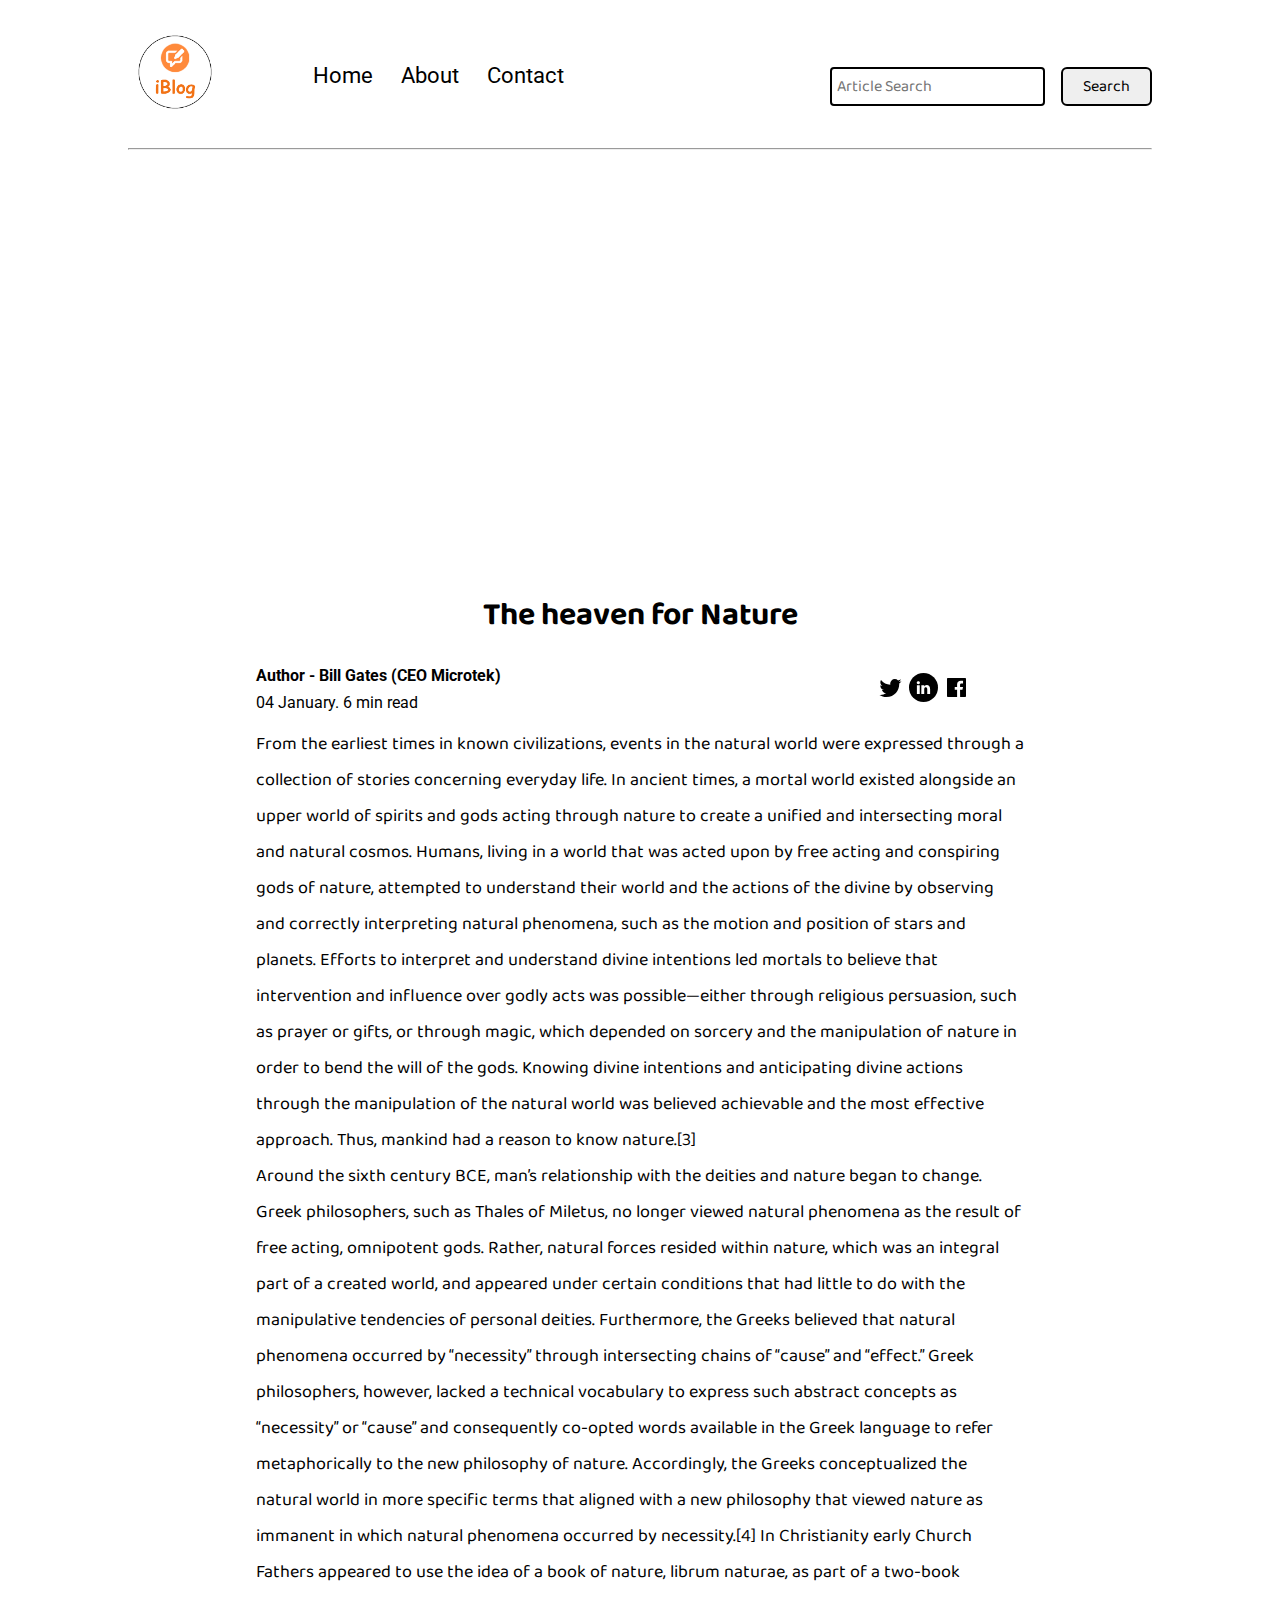
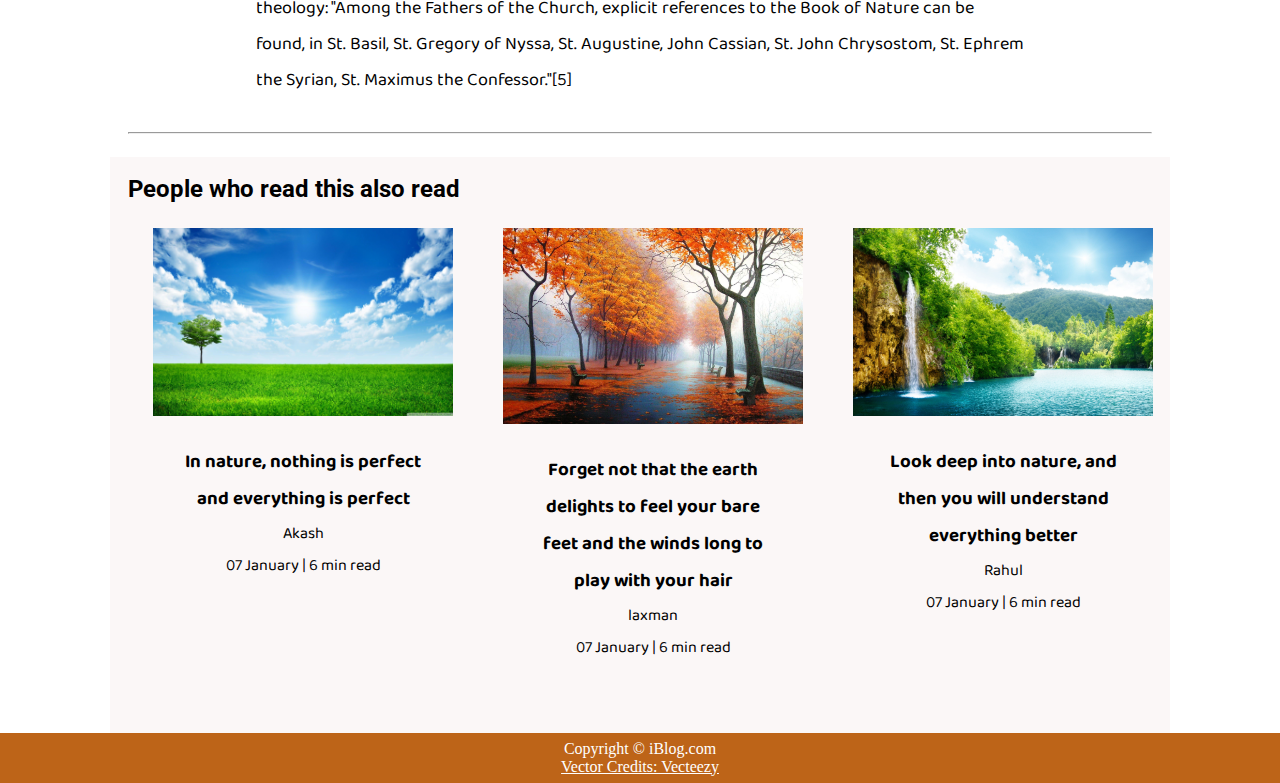
==== CSS CODE/blogpost.html @ d331b0a1 "Initial commit" ====
<!DOCTYPE html>
<html lang="en">
<head>
    <meta charset="UTF-8">
    <meta name="viewport" content="width=device-width, initial-scale=1.0">
    <link rel="stylesheet" href="css/utils.css">
    <link rel="stylesheet" href="css/style.css">
    <link rel="stylesheet" href="css/blogpost.css">
    <link rel="stylesheet" href="css/mobile.css">
    <title>iBlog - Heaven for bloggers</title>
</head>
<body>
    <nav class="navigation max-width-1 m-auto">
        <div class="nav-left">
            <a href="/">
                <span><img src="img/logo.png" width="94px" alt=""></span>
            </a>
            <ul>
                <li><a href="/">Home</a></li>
                <li><a href="#">About</a></li>
                <li><a href="/contact.html">Contact</a></li>
            </ul>
        </div>
        <div class="nav-right">
            <form action="/search.html" method="get">
                <input class="form-input" type="text" name="query" placeholder="Article Search">
                <button class="btn">Search</button>
            </form>

        </div>

    </nav>
    <div class="max-width-1 m-auto">
        <hr>
    </div>
    <div class="post-img">
        <img src="/0333.jpg" alt="">
    </div>
    <div class="m-auto blog-post-content max-width-2 m-auto my-2">
        <h1 class="font1">The heaven for Nature</h1>
        <div class="blogpost-meta">
            <div class="author-info">
                <div>
                <b>
                  Author - Bill Gates (CEO Microtek)
                </b>
                </div>
                <div>04 January. 6 min read</div>
            </div>
            <div class="social">
                <svg width="29" height="29" class="hk"><path d="M22.05 7.54a4.47 4.47 0 0 0-3.3-1.46 4.53 4.53 0 0 0-4.53 4.53c0 .35.04.7.08 1.05A12.9 12.9 0 0 1 5 6.89a5.1 5.1 0 0 0-.65 2.26c.03 1.6.83 2.99 2.02 3.79a4.3 4.3 0 0 1-2.02-.57v.08a4.55 4.55 0 0 0 3.63 4.44c-.4.08-.8.13-1.21.16l-.81-.08a4.54 4.54 0 0 0 4.2 3.15 9.56 9.56 0 0 1-5.66 1.94l-1.05-.08c2 1.27 4.38 2.02 6.94 2.02 8.3 0 12.86-6.9 12.84-12.85.02-.24 0-.43 0-.65a8.68 8.68 0 0 0 2.26-2.34c-.82.38-1.7.62-2.6.72a4.37 4.37 0 0 0 1.95-2.51c-.84.53-1.81.9-2.83 1.13z"></path></svg>

                <svg style="background: black;
                border-radius: 21px;" width="29" height="29" viewBox="0 0 29 29" fill="none" class="hk"><path d="M5 6.36C5 5.61 5.63 5 6.4 5h16.2c.77 0 1.4.61 1.4 1.36v16.28c0 .75-.63 1.36-1.4 1.36H6.4c-.77 0-1.4-.6-1.4-1.36V6.36z"></path><path fill-rule="evenodd" clip-rule="evenodd" d="M10.76 20.9v-8.57H7.89v8.58h2.87zm-1.44-9.75c1 0 1.63-.65 1.63-1.48-.02-.84-.62-1.48-1.6-1.48-.99 0-1.63.64-1.63 1.48 0 .83.62 1.48 1.59 1.48h.01zM12.35 20.9h2.87v-4.79c0-.25.02-.5.1-.7.2-.5.67-1.04 1.46-1.04 1.04 0 1.46.8 1.46 1.95v4.59h2.87v-4.92c0-2.64-1.42-3.87-3.3-3.87-1.55 0-2.23.86-2.61 1.45h.02v-1.24h-2.87c.04.8 0 8.58 0 8.58z" fill="#fff"></path></svg>

                <svg width="29" height="29" class="hk"><path d="M23.2 5H5.8a.8.8 0 0 0-.8.8V23.2c0 .44.35.8.8.8h9.3v-7.13h-2.38V13.9h2.38v-2.38c0-2.45 1.55-3.66 3.74-3.66 1.05 0 1.95.08 2.2.11v2.57h-1.5c-1.2 0-1.48.57-1.48 1.4v1.96h2.97l-.6 2.97h-2.37l.05 7.12h5.1a.8.8 0 0 0 .79-.8V5.8a.8.8 0 0 0-.8-.79"></path></svg>

            </div>
        </div>
         <p class="font1">From the earliest times in known civilizations, events in the natural world were expressed through a collection of stories concerning everyday life. In ancient times, a mortal world existed alongside an upper world of spirits and gods acting through nature to create a unified and intersecting moral and natural cosmos. Humans, living in a world that was acted upon by free acting and conspiring gods of nature, attempted to understand their world and the actions of the divine by observing and correctly interpreting natural phenomena, such as the motion and position of stars and planets. Efforts to interpret and understand divine intentions led mortals to believe that intervention and influence over godly acts was possible—either through religious persuasion, such as prayer or gifts, or through magic, which depended on sorcery and the manipulation of nature in order to bend the will of the gods. Knowing divine intentions and anticipating divine actions through the manipulation of the natural world was believed achievable and the most effective approach. Thus, mankind had a reason to know nature.[3]</p>
         <p class="font1">Around the sixth century BCE, man’s relationship with the deities and nature began to change. Greek philosophers, such as Thales of Miletus, no longer viewed natural phenomena as the result of free acting, omnipotent gods. Rather, natural forces resided within nature, which was an integral part of a created world, and appeared under certain conditions that had little to do with the manipulative tendencies of personal deities. Furthermore, the Greeks believed that natural phenomena occurred by “necessity” through intersecting chains of “cause” and “effect.” Greek philosophers, however, lacked a technical vocabulary to express such abstract concepts as “necessity” or “cause” and consequently co-opted words available in the Greek language to refer metaphorically to the new philosophy of nature. Accordingly, the Greeks conceptualized the natural world in more specific terms that aligned with a new philosophy that viewed nature as immanent in which natural phenomena occurred by necessity.[4]

            In Christianity early Church Fathers appeared to use the idea of a book of nature, librum naturae, as part of a two-book theology: "Among the Fathers of the Church, explicit references to the Book of Nature can be found, in St. Basil, St. Gregory of Nyssa, St. Augustine, John Cassian, St. John Chrysostom, St. Ephrem the Syrian, St. Maximus the Confessor."[5]</p>
        </div>

    <div class="max-width-1 m-auto"><hr></div>
    <div class="home-articles max-width-1 m-auto font2">
        <h2>People who read this also read</h2>
        <div class="row">

       
        <div class="home-article more-post">
            <div class="home-article-img">
                <img src="../0444.jpg" alt="article">
            </div>
            <div class="home-article-content font1 center">
                <a href="/blogpost.html"><h3>In nature, nothing is perfect and everything is perfect</h3></a>
                
                <div>Akash</div>
                <span>07 January | 6 min read</span>
            </div>
        </div>
        <div class="home-article more-post">
            <div class="home-article-img">
                <img src="../0555.jpg" alt="article">
            </div>
            <div class="home-article-content font1 center">
                <a href="/blogpost.html"><h3>Forget not that the earth delights to feel your bare feet and the winds long to play with your hair</h3></a>
                
                <div>laxman</div>
                <span>07 January | 6 min read</span>
            </div>
        </div>
        <div class="home-article more-post">
            <div class="home-article-img">
                <img src="../0666.jpg" alt="article">
            </div>
            <div class="home-article-content font1 center">
                <a href="/blogpost.html"><h3>Look deep into nature, and then you will understand everything better</h3></a>
                
                <div>Rahul</div>
                <span>07 January | 6 min read</span>
            </div>
        </div>
        
    </div>
    </div>

    <div class="footer">
        <p>Copyright &copy; iBlog.com </p>
         <a href="https://www.vecteezy.com/free-vector/typewriter">Vector Credits: Vecteezy</a> 
    </div>
</body>
</html>
---- CSS CODE/css/utils.css ----
@import url("https://fonts.googleapis.com/css2?family=Roboto&display=swap");
@import url("https://fonts.googleapis.com/css2?family=Baloo+Bhaina+2:wght@500&display=swap");
:root { 
  --main-bg-color: #bd6418;
  --font1: "Baloo Bhaina 2", cursive;
  --font2: "Roboto", sans-serif;
}

.center{
  text-align: center
}

.font1 {
  font-family: var(--font1);
}
.font2 {
  font-family: var(--font2);
}

.max-width-1 {
  max-width: 80vw;
}

.max-width-2 {
  max-width: 60vw;
}

.m-auto {
  margin: auto;
}

.mx-1{
  margin-left: 23px;
  margin-right: 23px;
}

.my-2{
  margin-top: 32px;
  margin-bottom: 32px;
}

.btn {
  padding: 0px 20px;
  padding-top: 3px;
  border: 2px solid black;
  border-radius: 6px;
  font-family: var(--font1);
  font-size: 16px;
  cursor: pointer;
  transition: all 0.3s ease-in-out;
}

.btn:hover {
  color: white;
  background: var(--main-bg-color);
}

.form-input {
  padding: 0px 5px;
  padding-top: 3px;
  font-size: 16px;
  border: 2px solid black;
  border-radius: 4px;
  margin: 0 13px;
  font-family: var(--font1);
}

.form-box input, textarea{
  width: 52vw;
  padding: 0px 6px;
  margin: 7px 0;
  font-size: 18px;
  font-family: var(--font1);
  border: 2px solid var(--main-bg-color);
    border-radius: 5px;
}
---- CSS CODE/css/style.css ----
* {
  margin: 0;
  padding: 0; 
}

.navigation {
  margin-top: 25px;
  font-family: var(--font1);
  /* height: 74px;  */
  display: flex;
  justify-content: space-between;
  align-items: center;
}

.nav-left {
  display: flex;
}

.nav-left span {
  font-size: 35px;
  padding-top: 10px;
}

.nav-left ul {
  display: flex;
  align-items: center;
  margin: 0 77px;
  font-size: 22px;
  padding-bottom: 23px;
}

.nav-left ul li {
  list-style: none;
  margin: 0 14px;
  font-family: var(--font2);
  transition: all 0.3s ease-in-out;
}

.nav-left ul li a {
  text-decoration: none;
  color: black;
}

.nav-left ul li a:hover {
  color: var(--main-bg-color);
  font-weight: bolder;
}

.content {
  height: 100%;
  display: flex;
  margin-top: 32px;
  padding: 9px;
  position: relative;
}

.content::after {
  content: "";
  background-image: url("../img/11.svg");
  position: absolute;
  width: 100%;
  height: inherit;
  opacity: 0.15;
  border-radius: 12px;
}

.content-left {
  font-family: var(--font1);
  display: flex;
  flex-direction: column;
  justify-content: center;
  padding: 49px;
  z-index: 1;
}

.content-right {
  display: flex;
  align-items: center;
  justify-content: center;
}

.content-right img {
  height: 355px;
  border: 2px solid black;
  border-radius: 200px;
}

.home-articles {
  padding: 18px;
  background-color: rgb(248, 239, 239, 0.5);
  margin-top: 23px;
  position: relative;
}

.year-box {
  position: absolute;  
  right: 0px;
  top: 100px;
  width: 234px;
  height: 255px;
  font-size: 18px;
}

.year-box div {
  margin: 12px 0px;
}

.home-article {
  display: flex;
  margin: 25px;
}

.home-article img {
  width: 300px;
}

.home-article-content {
  align-self: center;
  padding: 25px;
}

.home-article-content a {
  text-decoration: none;
  color: black;
}
/* .home-articles{} */
.footer {
  height: 50px;
  background-color: var(--main-bg-color);
  display: flex;
  align-items: center;
  justify-content: center;
  color: white;
  flex-direction: column;
}

.footer a {
  color: white;
}
---- CSS CODE/css/blogpost.css ----
.post-img{
    height: 404px;
    overflow: hidden; 
}
.post-img img{
    width: 100%;
}
.blog-post-content{
    /* background-color: rebeccapurple; */
}
.blog-post-content h1{
    text-align: center;
}
.blog-post-content p{
    font-size: 18px; 
}

.row{
    display: flex;
}
.more-post{
    flex-direction: column; 
    align-items: center;
}
.blogpost-meta{ 
    display: flex;
    justify-content: space-between;
}

.author-info{
    margin: 12px 0;
}
.author-info div{
    padding: 4px 0px;
    font-family: var(--font2);
}
.social{
    padding-right: 53px;
    align-self: center;
    cursor: pointer;
}
---- CSS CODE/css/mobile.css ----
@media screen and (max-width: 1200px) {
  .navigation {
    flex-direction: column;
    margin-bottom: 23px;
  }

  .nav-left {
    flex-direction: column;
    text-align: center;
  }

  .content-right {
    display: none;
  }

  .home-article {
    flex-direction: column;
  }

  .home-article-img {
    text-align: center;
  }

  .year-box {
    top: 25px;
    left: 60vw;
    font-size: 11px;
    display: flex;
  }

  .year-box div {
    padding: 0 3px;
    margin: 0;
  }

  .home-article img {
    width: 70vw;
  }
  .form-input {
    width: 50%;
  }
  .form-box input,
  textarea {
    width: 66vw;
  }
  .row {
    flex-direction: column;
  }
  .social {
    padding: 0;
  }
  .post-img {
    height: auto;
  }
  .adjust-year {
    position: static;
    height: auto;
    padding: 12px 0px;
    display: flex;
    justify-content: flex-end;
    width: 100%;
  }
}
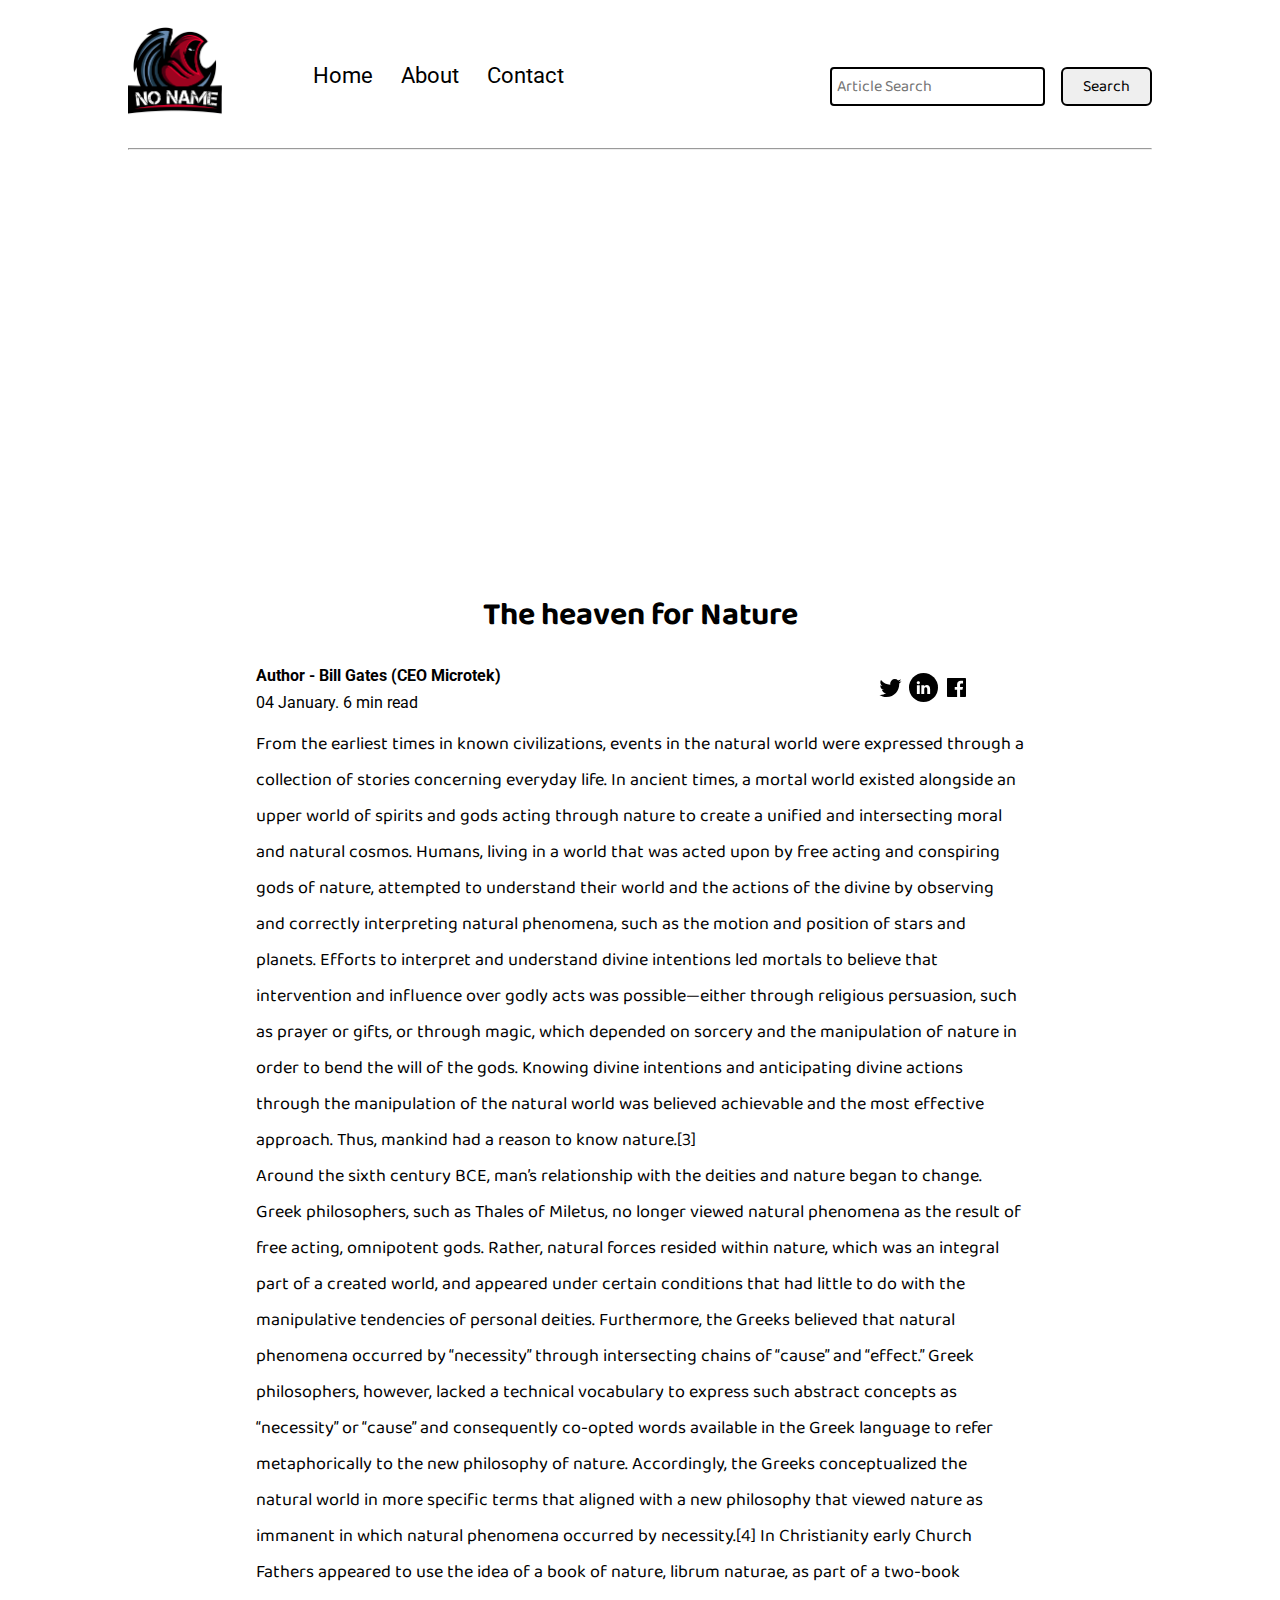
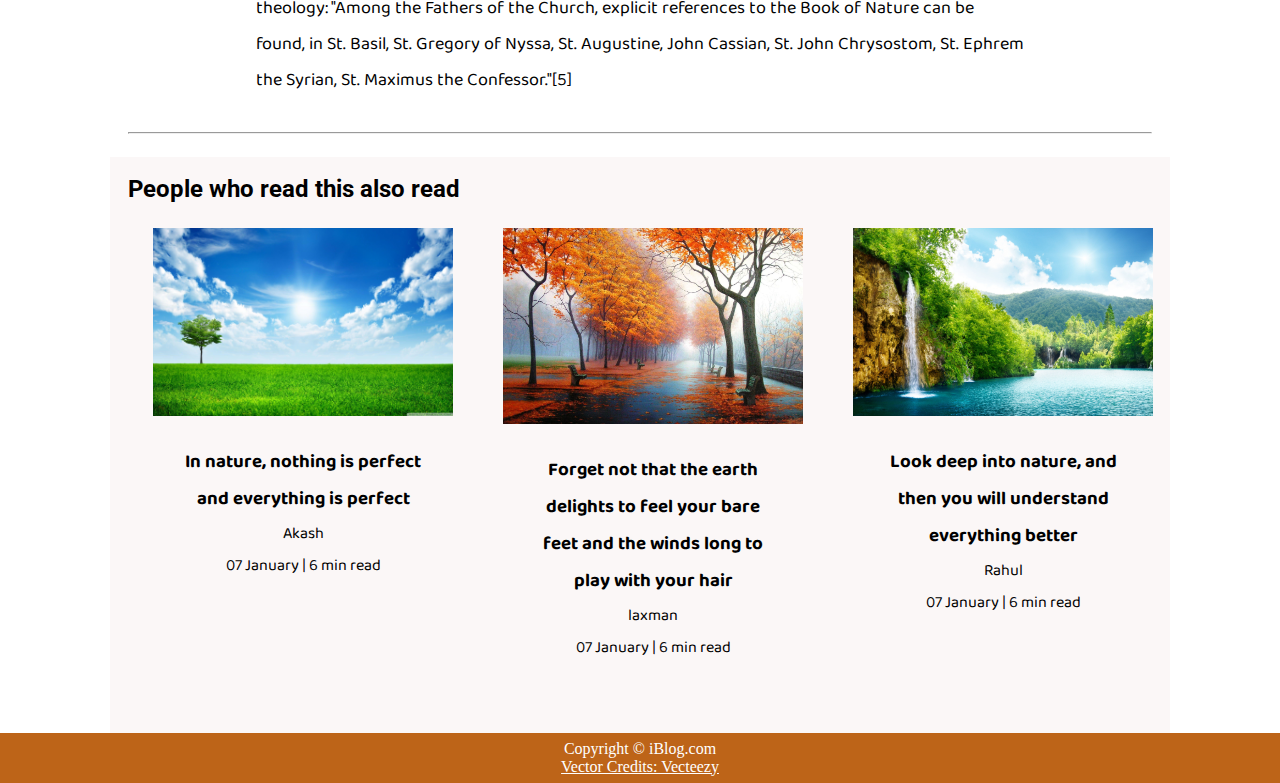
==== commit 79a578a7: ".... .." ====
--- a/CSS CODE/blogpost.html
+++ b/CSS CODE/blogpost.html
@@ -13,7 +13,7 @@
     <nav class="navigation max-width-1 m-auto">
         <div class="nav-left">
             <a href="/">
-                <span><img src="img/logo.png" width="94px" alt=""></span>
+                <span><img src="/0777.png" width="94px" alt=""></span>
             </a>
             <ul>
                 <li><a href="/">Home</a></li>
